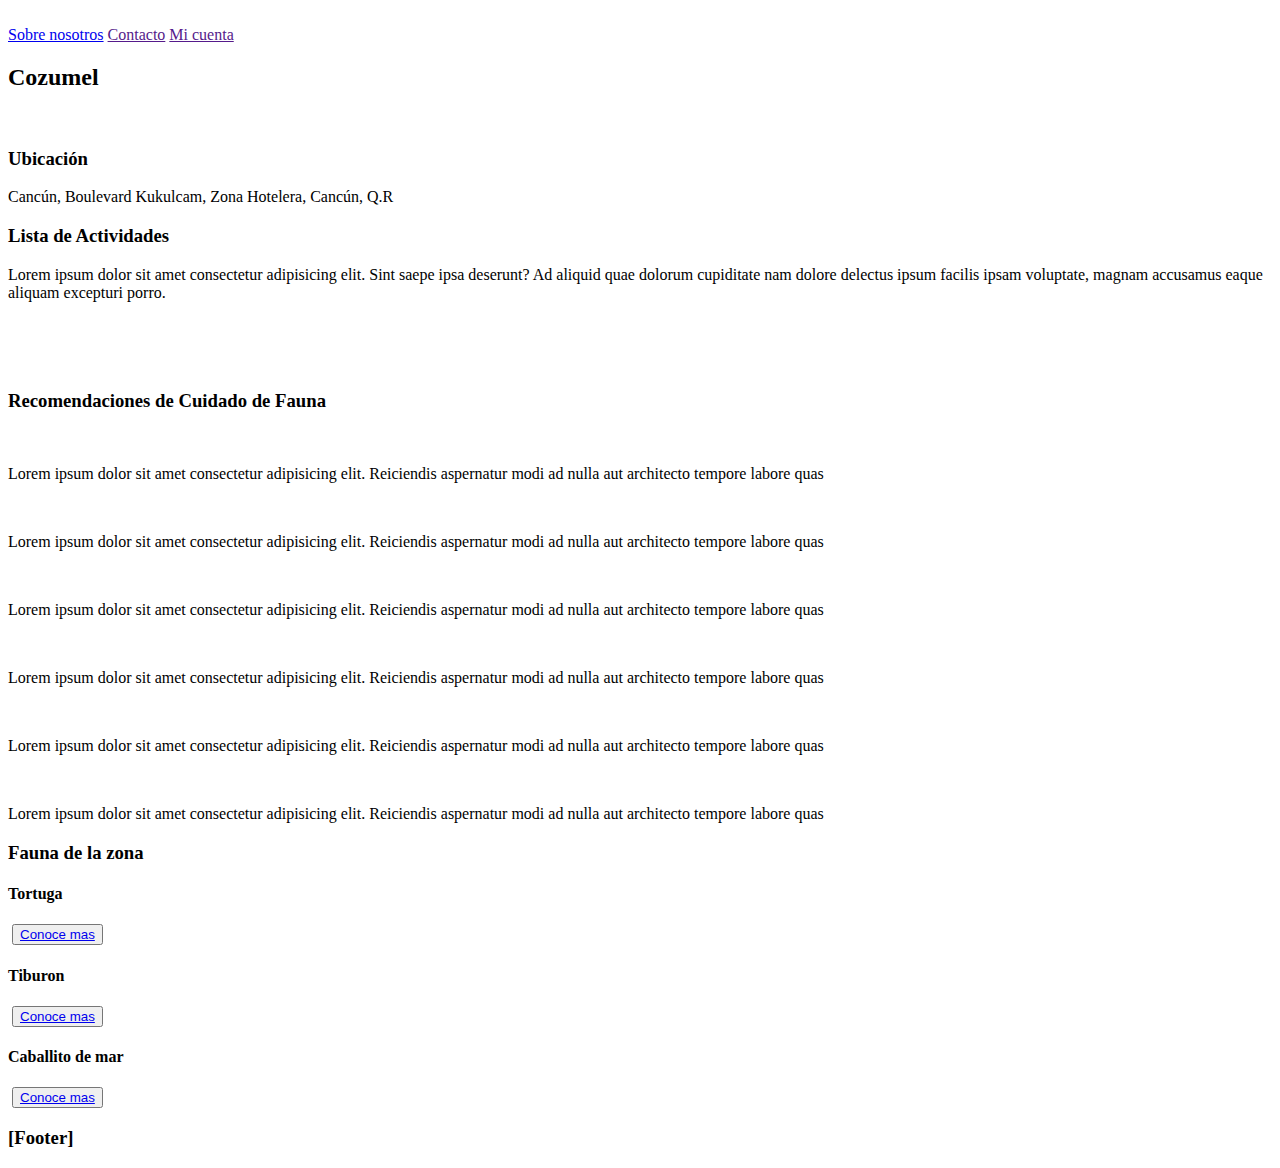
==== destino.html @ 56bcb8ad "Add html" ====
<!DOCTYPE html>
<html lang="en">

<head>
    <meta charset="UTF-8">
    <meta http-equiv="X-UA-Compatible" content="IE=edge">
    <meta name="viewport" content="width=device-width, initial-scale=1.0">
    <title>Destino turístico</title>
    <link rel="stylesheet" href="styles/style.css">

</head>

<body>
    <header>
        <img src="assets/ajolote.png" alt="">
        <nav>
            <a href="index.html">Sobre nosotros</a>
            <a href="">Contacto</a>
            <a href="">Mi cuenta</a>
        </nav>
    </header>

    <section class="destino-section">
        <div class="destino-title">
            <h2>Cozumel</h2>
        </div>
        <div class="destino">
            <div class="destino-img">
                <img src="assets/header-1.jpg" alt="">
            </div>
            <div class="destino-location">
                <h3>Ubicación</h3>
                <p>Cancún, Boulevard Kukulcam, Zona Hotelera, Cancún, Q.R</p>
            </div>
        </div>
    </section>

    <section class="actividad-section">
        <div class="actividades">
            <h3>Lista de Actividades</h3>
            <p>Lorem ipsum dolor sit amet consectetur adipisicing elit. Sint saepe ipsa deserunt? Ad aliquid quae
                dolorum cupiditate nam dolore delectus ipsum facilis ipsam voluptate, magnam accusamus eaque aliquam
                excepturi porro.</p>
            <!-- <li>Actividad 1</li>
            <li>Actividad 2</li>
            <li>Actividad 3</li> -->
        </div>
        <div class="actividades-img">
            <div class="img-left">
                <div class="actividad">
                    <img src="assets/free-turtles.jpg" alt="">
                </div>
                <div class="actividad">
                    <img src="assets/clean-ocean.jpg" alt="">
                </div>
            </div>
            <div class="img-right">
                <div class="actividad">
                    <img src="assets/clean-beach.jpg" alt="">
                </div>
            </div>
        </div>
    </section>

    <section class="recomendaciones-section">
        <h3>Recomendaciones de Cuidado de Fauna</h3>
        <div class="recomendaciones-cards">
            <div class="recomendaciones-card">
                <img src="assets/trash.jpg" alt="">
                <p>Lorem ipsum dolor sit amet consectetur adipisicing elit. Reiciendis aspernatur modi ad nulla aut
                    architecto tempore labore quas</p>
            </div>
            <div class="recomendaciones-card">
                <img src="assets/trash.jpg" alt="">
                <p>Lorem ipsum dolor sit amet consectetur adipisicing elit. Reiciendis aspernatur modi ad nulla aut
                    architecto tempore labore quas</p>
            </div>
            <div class="recomendaciones-card">
                <img src="assets/trash.jpg" alt="">
                <p>Lorem ipsum dolor sit amet consectetur adipisicing elit. Reiciendis aspernatur modi ad nulla aut
                    architecto tempore labore quas</p>
            </div>
        </div>

        <div class="recomendaciones-cards">
            <div class="recomendaciones-card">
                <img src="assets/trash.jpg" alt="">
                <p>Lorem ipsum dolor sit amet consectetur adipisicing elit. Reiciendis aspernatur modi ad nulla aut
                    architecto tempore labore quas</p>
            </div>
            <div class="recomendaciones-card">
                <img src="assets/trash.jpg" alt="">
                <p>Lorem ipsum dolor sit amet consectetur adipisicing elit. Reiciendis aspernatur modi ad nulla aut
                    architecto tempore labore quas</p>
            </div>
            <div class="recomendaciones-card">
                <img src="assets/trash.jpg" alt="">
                <p>Lorem ipsum dolor sit amet consectetur adipisicing elit. Reiciendis aspernatur modi ad nulla aut
                    architecto tempore labore quas</p>
            </div>
        </div>
    </section>

    <section class="fauna-section">
        <div class="fauna-title">
            <h3>Fauna de la zona</h3>
        </div>
        <div class="fauna-content">
            <div class="fauna-card">
                <h4>Tortuga</h4>
                <img src="assets/turtle-2.jpg" alt="">
                <button class="fauna-btn"><a href="turtle.html">Conoce mas</a></button>
            </div>
            <div class="fauna-card">
                <h4>Tiburon</h4>
                <img src="assets/shark.jpg" alt="">
                <button class="fauna-btn"><a href="shark.html">Conoce mas</a></button>
            </div><div class="fauna-card">
                <h4>Caballito de mar</h4>
                <img src="assets/sea-horse.jpg" alt="">
                <button class="fauna-btn"><a href="sea-horse.html">Conoce mas</a></button>
            </div>
        </div>
    </section>
    
    <footer>
        <h3>[Footer]</h3>
    </footer>
</body>

</html>
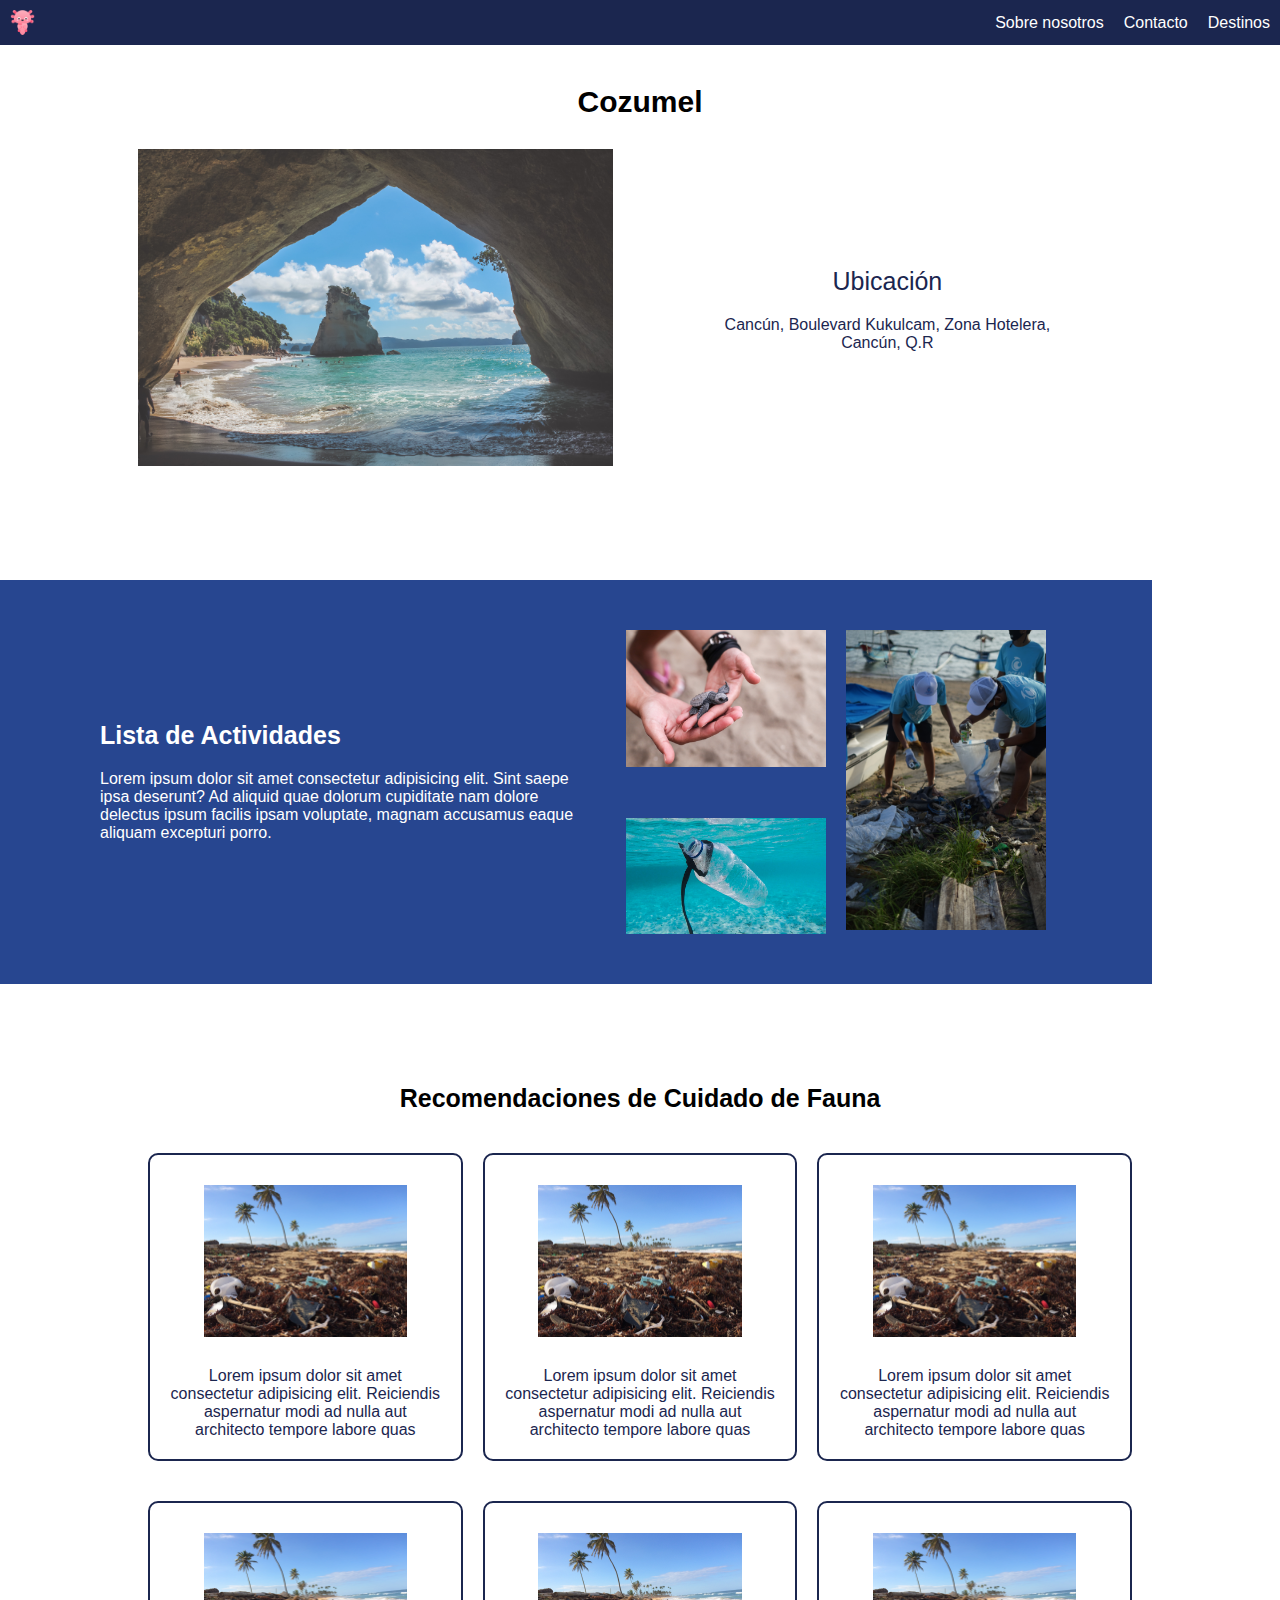
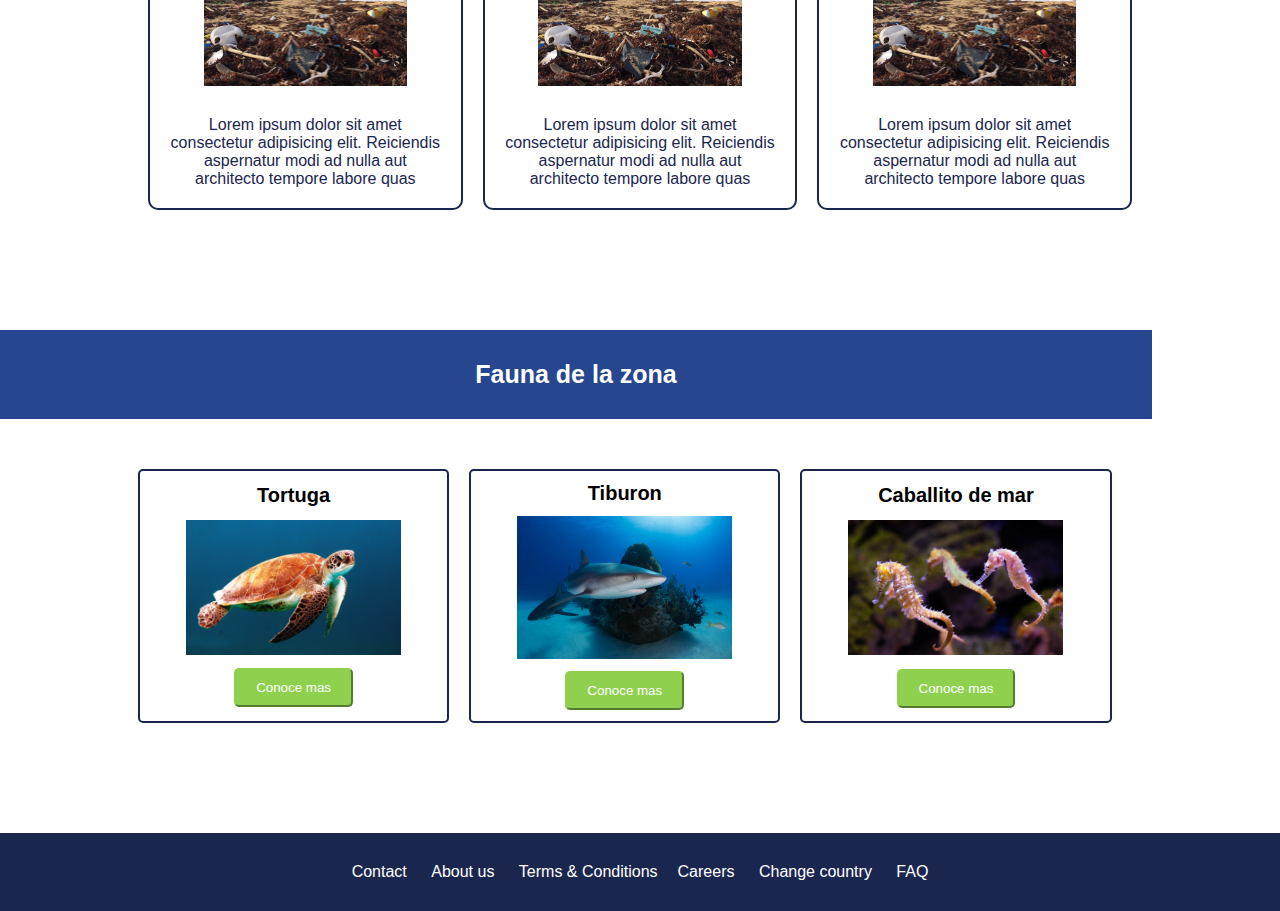
==== commit 56c0ac1c: "Update destino.html" ====
--- a/destino.html
+++ b/destino.html
@@ -16,7 +16,7 @@
         <nav>
             <a href="index.html">Sobre nosotros</a>
             <a href="">Contacto</a>
-            <a href="">Mi cuenta</a>
+            <a href="destino.html">Destinos</a>
         </nav>
     </header>
 
@@ -124,8 +124,22 @@
     </section>
     
     <footer>
-        <h3>[Footer]</h3>
+        <nav>
+            <div class="footer">
+                <a href="">Contact</a>
+                <a href="">About us</a>
+                <a href="">Terms & Conditions</a>
+            </div>
+            <div class="social-media">
+                
+            </div>
+            <div class="footer">
+                <a href="">Careers</a>
+                <a href="">Change country</a>
+                <a href="">FAQ</a>
+            </div>
+        </nav>
     </footer>
 </body>
 
-</html>+</html>
--- a/styles/style.css
+++ b/styles/style.css
@@ -0,0 +1,432 @@
+:root {
+    --mainColor: #1B264F;
+    --buttons: #8FD14F;
+    --subTitle: #274690;
+    --div: #25458e;
+}
+
+* {
+    margin: 0px;
+    padding: 0px;
+
+    font-family: -apple-system, BlinkMacSystemFont, 'Segoe UI', Roboto, Oxygen, Ubuntu, Cantarell, 'Open Sans', 'Helvetica Neue', sans-serif;
+}
+
+/* HEADER */
+
+header {
+    background-color: var(--mainColor);
+    display: flex;
+    justify-content: space-between;
+}
+
+header img {
+    width: 25px;
+    padding: 10px;
+}
+
+nav a {
+    color: #fff;
+    text-decoration: none;
+    padding: 10px;
+}
+
+nav {
+    display: flex;
+    align-items: center;
+}
+
+.header {
+    height: 400px;
+    display: flex;
+    flex-direction: column;
+    justify-content: center;
+    padding-left: 10%;
+    background-image: url(../assets/header-1.jpg);
+    background-size: cover;
+    background-position: center;
+    color: #fff;
+}
+
+h1 {
+    font-weight: 600px;
+    font-size: 50px;
+}
+
+h2 {
+    font-weight: 600px;
+    font-size: 30px;
+}
+
+h3 {
+    font-weight: 600px;
+    font-size: 25px;
+}
+
+h4 {
+    font-weight: 600px;
+    font-size: 20px;
+}
+
+/* About Us */
+
+.about {
+    display: flex;
+    margin: 40px 10%;
+    justify-content: space-evenly;
+
+}
+
+.about-img {
+    width: 30%;
+    display: flex;
+    justify-content: center;
+}
+
+.about-content {
+    width: 40%;
+    display: flex;
+    flex-direction: column;
+    justify-content: center;
+    justify-items: center;
+    align-items: center;
+    color: var(--mainColor);
+}
+
+.about-content p {
+    font-weight: 300;
+    color: var(--mainColor);
+    padding: 20px;
+}
+
+.about img {
+    width: 250px;
+}
+
+.about-content button {
+    background-color: var(--mainColor);
+    color: #fff;
+    border-radius: 5px;
+    padding: 5px 10px;
+    cursor: pointer;
+}
+
+/* Location */
+
+.location {
+    margin: 0 10%;
+}
+
+.location h2 {
+    color: #1B264F;
+    padding: 20px 0;
+    text-align: center;
+}
+
+.next-location {
+    display: flex;
+    justify-content: space-evenly;
+}
+
+.location-card {
+    width: 200px;
+    height: 150px;
+    background-size: cover;
+    cursor: pointer;
+    box-shadow: 0 0 6px 0 rgb(0 0 0 / 50%);
+}
+
+.location-1 {
+    background-image: url(../assets/beach-1.jpg);
+}
+
+.location-2 {
+    background-image: url(../assets/beach-2.jpg);
+}
+
+.location-3 {
+    background-image: url(../assets/beach-3.jpg);
+}
+
+.location-4 {
+    background-image: url(../assets/beach-4.jpg);
+}
+
+/* FOOTER */
+
+footer {
+    background: var(--mainColor);
+    color: #fff;
+    padding: 30px;
+    text-align: center;
+    display: flex;
+    justify-content: center;
+    margin-top: 60px;
+}
+
+
+/******** DESTINO PAGE *********/
+
+/* SECTION: destino */
+.destino-section {
+    margin: 20px 10%;
+}
+
+.destino {
+    display: flex;
+    justify-content: space-between;
+}
+
+.destino-title {
+    display: flex;
+    justify-content: center;
+    padding: 20px;
+}
+
+.destino-img {
+    padding: 10px;
+    width: 50%;
+}
+
+.destino-section img {
+    width: 100%;
+}
+
+.destino-location {
+    margin: 8% 4%;
+    display: flex;
+    flex-direction: column;
+    justify-content: center;
+}
+
+.destino-location h3,
+.destino-location p {
+    padding: 10px 30px;
+    text-align: center;
+    font-weight: 300;
+    color: var(--mainColor);
+}
+
+/* SECTION: actividades*/
+.actividad-section {
+    background: var(--subTitle);
+    margin-right: 10%;
+    margin-top: 100px;
+    display: flex;
+    padding: 40px 70px;
+    color: #fff;
+}
+
+.actividades {
+    padding: 20px;
+    width: 50%;
+    font-weight: 300;
+    display: flex;
+    flex-direction: column;
+    justify-content: center;
+}
+
+.actividades h3,
+.actividades p {
+    padding: 10px;
+}
+
+.actividades-img {
+    display: flex;
+    justify-content: center;
+    align-content: center;
+}
+
+.img-left {
+    display: flex;
+    flex-direction: column;
+    justify-content: space-between;
+}
+
+.actividad-section img {
+    width: 200px;
+    height: 100%;
+}
+
+.actividad {
+    width: 100%;
+    padding: 10px;
+}
+
+/* SECTION: recomendaciones */
+.recomendaciones-section {
+    margin: 100px 10% 0 10%;
+}
+
+.recomendaciones-section h3 {
+    text-align: center;
+    padding-bottom: 20px;
+}
+
+.recomendaciones-cards {
+    display: flex;
+    padding: 10px;
+
+}
+
+.recomendaciones-card {
+    border: 2px solid var(--mainColor);
+    padding: 10px;
+    margin: 10px;
+    color: var(--mainColor);
+    display: flex;
+    flex-direction: column;
+    align-items: center;
+    border-radius: 10px;
+}
+
+.recomendaciones-section img {
+    width: 70%;
+    padding: 20px 0px;
+}
+
+.recomendaciones-card p {
+    padding: 10px;
+    text-align: center;
+}
+
+/* SECTION: fauna */
+.fauna-section {
+    margin: 100px 0px 30px 0px;
+}
+
+.fauna-title {
+    background: var(--subTitle);
+    color: #fff;
+    padding: 30px;
+    margin-right: 10%;
+    text-align: center;
+}
+
+.fauna-section img {
+    width: 70%;
+}
+
+.fauna-content {
+    margin: 0px 10%;
+    display: flex;
+    padding: 40px 0px;
+}
+
+.fauna-card {
+    width: 30%;
+    height: 250px;
+    display: flex;
+    flex-direction: column;
+    place-items: center;
+    margin: 10px;
+    justify-content: space-evenly;
+    border: 2px solid var(--mainColor);
+    border-radius: 5px;
+}
+
+.fauna-btn {
+    background: var(--buttons);
+    padding: 10px 20px;
+    border-radius: 5px;
+    border-color: var(--buttons);
+}
+
+.fauna-card a {
+    text-decoration: none;
+    color: #fff;
+}
+
+
+/********* TURTLE PAGE ********/
+
+.animal-title {
+    background: var(--subTitle);
+    color: #fff;
+    padding: 20px;
+    padding-left: 10%;
+    margin: 30px 10% 20px 0;
+}
+
+/* Slider de imagenes */
+.animal-content {
+    display: flex;
+    margin: 20px 10%;
+}
+
+.animal-text {
+    width: 30%;
+    display: flex;
+    align-items: center;
+    color: var(--mainColor);
+}
+
+.animal-img {
+    margin: auto;
+    width: 50%;
+    padding: 30px;
+}
+
+ul {
+    margin: 0;
+    padding: 0;
+    list-style: none;
+}
+
+
+li {
+    margin: 0;
+    padding: 0;
+    list-style: none;
+}
+
+ul.slider {
+    position: relative;
+    width: 100%;
+    height: 300px;
+}
+
+ul.slider li {
+    position: absolute;
+    left: 0;
+    top: 0;
+    opacity: 0;
+    width: inherit;
+    height: inherit;
+    transition: opacity .5s;
+}
+
+ul.slider li img {
+    width: 100%;
+    height: 300px;
+    object-fit: cover;
+}
+
+ul.slider li:first-child {
+    opacity: 1;
+}
+
+ul.slider li:target {
+    opacity: 1;
+}
+
+.menu {
+    text-align: center;
+    margin-top: 20px;
+}
+
+.menu li {
+    display: inline-block;
+    text-align: center;
+}
+
+.menu li a {
+    display: inline-block;
+    color: white;
+    text-decoration: none;
+    background-color: var(--mainColor);
+    width: 15px;
+    height: 15px;
+    font-size: 20px;
+    border-radius: 100%;
+}
